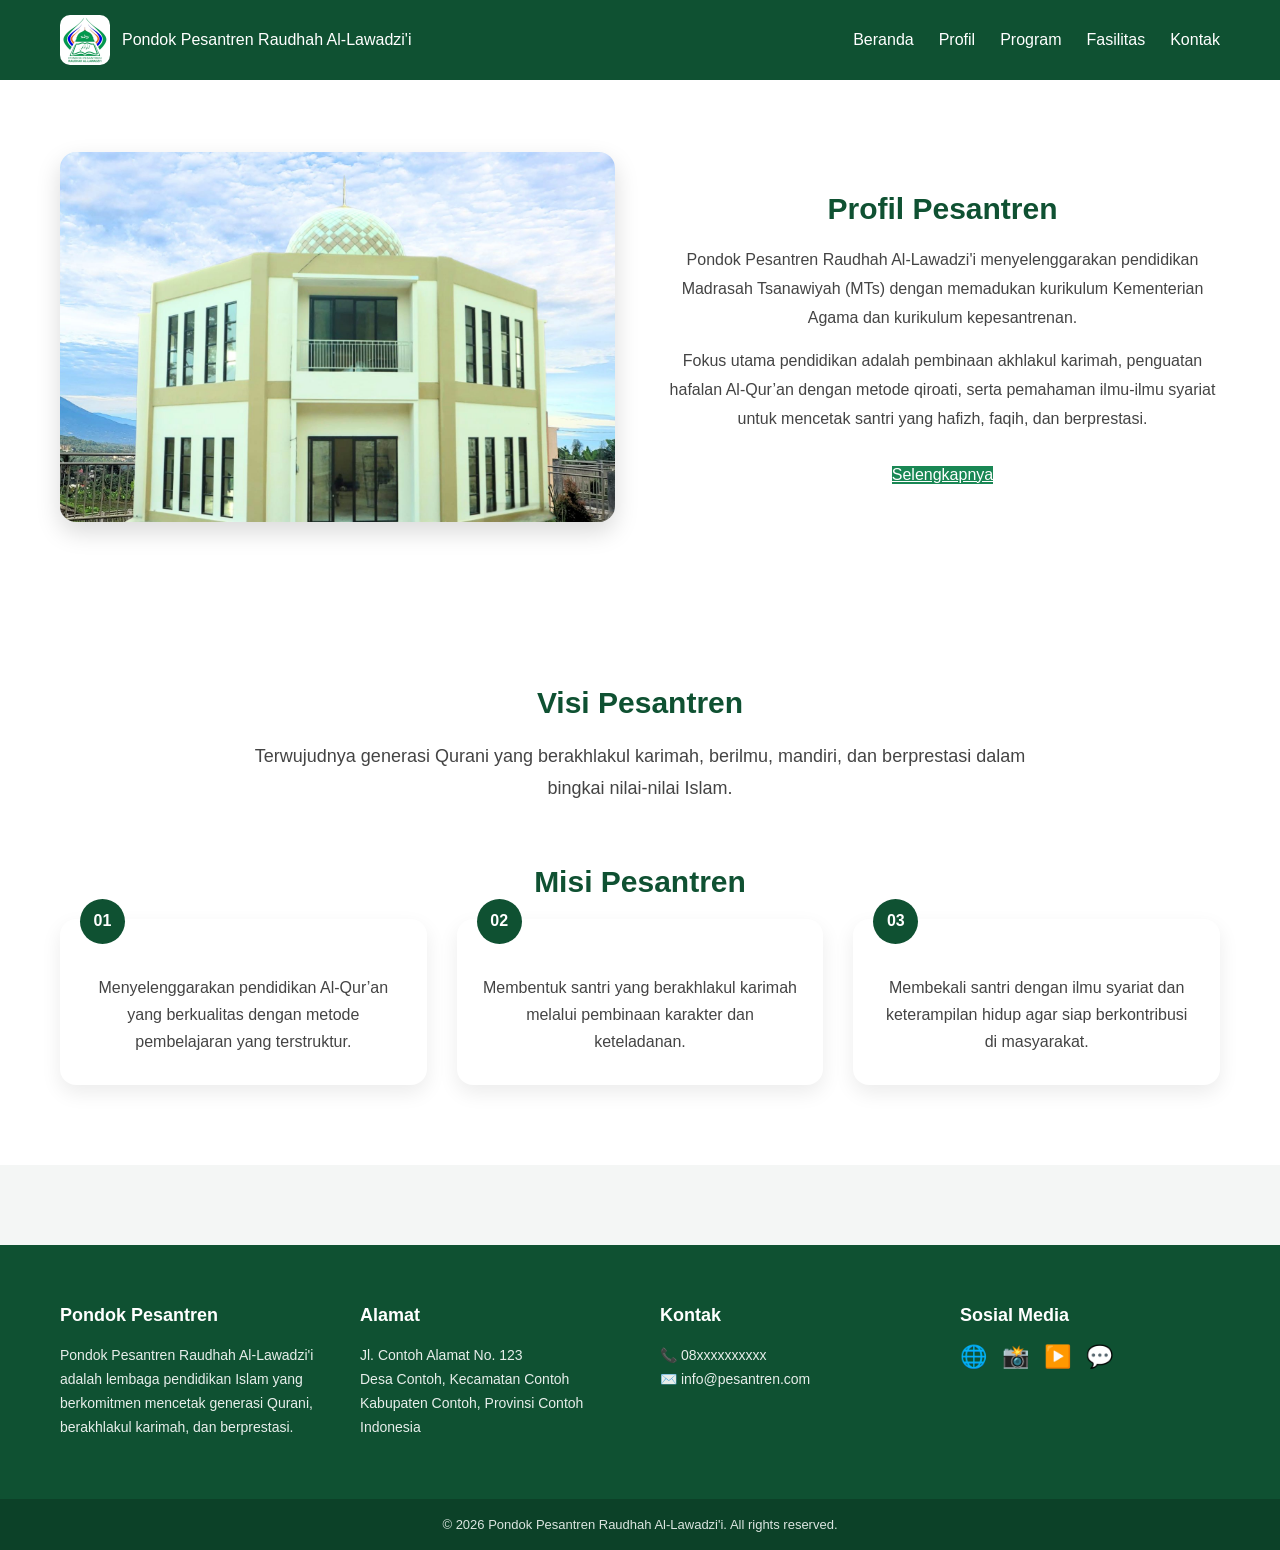
==== profil.html @ b439f45b "Initial commit" ====
<!doctype html>
<html lang="id">
  <head>
    <meta charset="UTF-8" />
    <meta name="viewport" content="width=device-width, initial-scale=1.0" />

    <title>PonPes-Raudhah Al-Lawadzi'i</title>
    <link rel="stylesheet" href="style.css" />
  </head>
  <body>
    <!-- NAVBAR -->
    <header class="navbar">
      <div class="nav-container">
        <div class="logo">
          <img src="assets/img/logo-pondok1.jpg" alt="Logo Pesantren" />
          <span>Pondok Pesantren Raudhah Al-Lawadzi'i</span>
        </div>

        <!-- Hamburger -->
        <div class="hamburger" id="hamburger">
          <span></span>
          <span></span>
          <span></span>
        </div>

        <!-- Menu -->
        <nav class="nav-menu">
          <a href="index.html">Beranda</a>
          <a href="#">Profil</a>
          <a href="profil.html">Program</a>
          <a href="fasilitas.html">Fasilitas</a>
          <a href="kontak.html">Kontak</a>
        </nav>
      </div>
    </header>

    <!-- =========================
     SECTION PROFIL PESANTREN
========================= -->
    <section class="section profil" id="profil">
      <div class="profil-container">
        <!-- KOLOM FOTO -->
        <div class="profil-image">
          <img src="assets/img/masjid.jpg" alt="Profil Pondok Pesantren" />
        </div>

        <!-- KOLOM TEKS -->
        <div class="profil-content">
          <h2>Profil Pesantren</h2>
          <p>
            Pondok Pesantren Raudhah Al-Lawadzi'i menyelenggarakan pendidikan
            Madrasah Tsanawiyah (MTs) dengan memadukan kurikulum Kementerian
            Agama dan kurikulum kepesantrenan.
          </p>
          <p>
            Fokus utama pendidikan adalah pembinaan akhlakul karimah, penguatan
            hafalan Al-Qur’an dengan metode qiroati, serta pemahaman ilmu-ilmu
            syariat untuk mencetak santri yang hafizh, faqih, dan berprestasi.
          </p>

          <!-- TOMBOL DETAIL -->
          <a href="profil.html" class="btn-primary">Selengkapnya</a>
        </div>
      </div>
    </section>

    <!-- =========================
     SECTION VISI & MISI
========================= -->
    <section class="section visi-misi bg-light" id="visi-misi">
      <div class="visi-misi-container">
        <!-- VISI -->
        <div class="visi">
          <h2>Visi Pesantren</h2>
          <p>
            Terwujudnya generasi Qurani yang berakhlakul karimah, berilmu,
            mandiri, dan berprestasi dalam bingkai nilai-nilai Islam.
          </p>
        </div>

        <!-- MISI -->
        <div class="misi">
          <h2>Misi Pesantren</h2>

          <div class="misi-grid">
            <!-- MISI ITEM -->
            <div class="misi-card">
              <span class="misi-number">01</span>
              <p>
                Menyelenggarakan pendidikan Al-Qur’an yang berkualitas dengan
                metode pembelajaran yang terstruktur.
              </p>
            </div>

            <div class="misi-card">
              <span class="misi-number">02</span>
              <p>
                Membentuk santri yang berakhlakul karimah melalui pembinaan
                karakter dan keteladanan.
              </p>
            </div>

            <div class="misi-card">
              <span class="misi-number">03</span>
              <p>
                Membekali santri dengan ilmu syariat dan keterampilan hidup agar
                siap berkontribusi di masyarakat.
              </p>
            </div>
          </div>
        </div>
      </div>
    </section>

    <!-- =========================
     FOOTER
========================= -->
    <footer class="footer">
      <div class="footer-container">
        <!-- =================
         PROFIL SINGKAT
    ================== -->
        <div class="footer-col">
          <h3>Pondok Pesantren</h3>
          <p>
            Pondok Pesantren Raudhah Al-Lawadzi'i adalah lembaga pendidikan
            Islam yang berkomitmen mencetak generasi Qurani, berakhlakul
            karimah, dan berprestasi.
          </p>
        </div>

        <!-- =================
         ALAMAT
    ================== -->
        <div class="footer-col">
          <h3>Alamat</h3>
          <p>
            Jl. Contoh Alamat No. 123<br />
            Desa Contoh, Kecamatan Contoh<br />
            Kabupaten Contoh, Provinsi Contoh<br />
            Indonesia
          </p>
        </div>

        <!-- =================
         KONTAK
    ================== -->
        <div class="footer-col">
          <h3>Kontak</h3>
          <p>
            📞 08xxxxxxxxxx<br />
            ✉️ info@pesantren.com
          </p>
        </div>

        <!-- =================
         SOSIAL MEDIA
    ================== -->
        <div class="footer-col">
          <h3>Sosial Media</h3>
          <div class="footer-sosmed">
            <a href="#" target="_blank" aria-label="Facebook">🌐</a>
            <a href="#" target="_blank" aria-label="Instagram">📸</a>
            <a href="#" target="_blank" aria-label="YouTube">▶️</a>
            <a href="#" target="_blank" aria-label="WhatsApp">💬</a>
          </div>
        </div>
      </div>

      <!-- COPYRIGHT -->
      <div class="footer-bottom">
        <p>
          © 2026 Pondok Pesantren Raudhah Al-Lawadzi'i. All rights reserved.
        </p>
      </div>
    </footer>

    <script src="script.js"></script>
  </body>
</html>
---- style.css ----
/* =========================
   RESET & GLOBAL SETUP
========================= */
* {
  margin: 0;
  padding: 0;
  box-sizing: border-box;
  font-family: "Segoe UI", Arial, sans-serif;
}

html {
  scroll-behavior: smooth;
}

html,
body {
  height: 100%;
}

body {
  padding-top: 72px; /* agar hero tidak tertutup navbar */
  min-height: 100vh; /* pastikan body selalu penuh layar */
  display: flex;
  flex-direction: column; /* footer bisa nempel bawah */
  background: #f4f6f5;
  color: #333;
}

/* =========================
   NAVBAR
========================= */
.navbar {
  background: #0f5132;
  color: white;
  position: fixed; /* tetap di atas */
  top: 0; /* jarak dari atas 0 */
  left: 0;
  right: 0;
  z-index: 9999; /* supaya di atas konten lain */
}

.nav-container {
  max-width: 1200px;
  margin: auto;
  padding: 15px 20px;
  min-height: 72px;

  display: flex;
  align-items: center;
  justify-content: space-between;
}

/* =========================
   LOGO
========================= */
.logo {
  display: flex;
  align-items: center;
  gap: 12px;
  flex-shrink: 0; /* logo tidak mengecil */
}

.logo img {
  height: 50px;
  width: auto;
  object-fit: contain;
  border-radius: 10px;
}

/* =========================
   NAV MENU (DESKTOP)
========================= */
.nav-menu {
  display: flex;
  gap: 25px;
}

.nav-menu a {
  color: white;
  text-decoration: none;
  font-weight: 500;
}

/* =========================
   HAMBURGER ICON
========================= */
.hamburger {
  display: none; /* hanya tampil di mobile */
  flex-direction: column;
  gap: 6px;
  cursor: pointer;
}

.hamburger span {
  width: 26px;
  height: 3px;
  background: white;
  border-radius: 2px;
}

/* =========================
   HERO SECTION
========================= */
.hero {
  position: relative;
  min-height: 100vh; /* full layar */
  display: flex;
  align-items: center;
  justify-content: center;
  text-align: center;

  /* background hero */
  background-image: url("assets/img/asrama.jpg");
  background-size: cover; /* full cover */
  background-position: center;
  background-repeat: no-repeat;

  color: white;
}

/* overlay transparan */
.hero-overlay {
  position: absolute;
  inset: 0;
  background: rgba(15, 81, 50, 0.8);
  z-index: 1;
}

/* konten hero */
.hero-content {
  position: relative;
  z-index: 2;
  max-width: 900px;
  padding: clamp(80px, 10vh, 140px) 20px;
}

.hero-content h1 {
  font-size: clamp(32px, 5vw, 48px);
  margin-bottom: 15px;
}

.hero-content p {
  font-size: clamp(16px, 2.5vw, 18px);
  margin-bottom: 30px;
}

/* tombol hero */
.hero-btn a {
  padding: 12px 30px;
  border-radius: 6px;
  text-decoration: none;
  margin: 0 10px;
}

.btn-primary {
  background: #198754;
  color: white;
  border: 2px solid white;
}

.btn-secondary {
  background: #6a8719;
  color: white;
  border: 2px solid white;
}

/* =========================
   SECTION PROFIL
========================= */
.profil {
  background: #ffffff;
}

/* container 2 kolom */
.profil-container {
  max-width: 1200px;
  margin: auto;

  display: grid;
  grid-template-columns: 1fr 1fr; /* 2 kolom */
  gap: 50px;
  align-items: center;
}

/* =========================
   GAMBAR PROFIL
========================= */
.profil-image img {
  width: 100%;
  border-radius: 16px;
  object-fit: cover;
  box-shadow: 0 10px 25px rgba(0, 0, 0, 0.15);
}

/* =========================
   KONTEN PROFIL
========================= */
.profil-content h2 {
  font-size: 32px;
  color: #0f5132;
  margin-bottom: 20px;
}

.profil-content p {
  font-size: 16px;
  line-height: 1.8;
  margin-bottom: 15px;
  color: #444;
}

.profil-content .btn-primary {
  display: inline-block;
  margin-top: 15px;
}

/* =========================
   RESPONSIVE PROFIL
========================= */
@media (max-width: 768px) {
  .profil-container {
    grid-template-columns: 1fr; /* jadi 1 kolom */
    text-align: center;
  }

  .profil-image img {
    max-height: 320px;
    object-fit: cover;
  }

  .profil-content h2 {
    margin-top: 20px;
  }
}

/* =========================
   SECTION VISI & MISI
========================= */
.visi-misi-container {
  max-width: 1200px;
  margin: auto;
  text-align: center;
}

/* =========================
   VISI
========================= */
.visi h2 {
  font-size: 32px;
  color: #0f5132;
  margin-bottom: 15px;
}

.visi p {
  max-width: 800px;
  margin: auto;
  font-size: 18px;
  line-height: 1.8;
  color: #444;
}

/* =========================
   MISI
========================= */
.misi {
  margin-top: 60px;
}

.misi h2 {
  font-size: 30px;
  color: #0f5132;
  margin-bottom: 30px;
}

/* grid misi */
.misi-grid {
  display: grid;
  grid-template-columns: repeat(3, 1fr);
  gap: 30px;
}

/* card misi */
.misi-card {
  background: white;
  padding: 30px 25px;
  border-radius: 16px;
  box-shadow: 0 8px 20px rgba(0, 0, 0, 0.08);
  position: relative;
  transition: transform 0.3s ease;
}

.misi-card:hover {
  transform: translateY(-6px);
}

/* nomor misi */
.misi-number {
  position: absolute;
  top: -20px;
  left: 20px;
  background: #0f5132;
  color: white;
  width: 45px;
  height: 45px;
  border-radius: 50%;
  display: flex;
  align-items: center;
  justify-content: center;
  font-weight: bold;
}

/* teks misi */
.misi-card p {
  margin-top: 25px;
  font-size: 16px;
  line-height: 1.7;
  color: #444;
}

/* =========================
   RESPONSIVE VISI MISI
========================= */
@media (max-width: 900px) {
  .misi-grid {
    grid-template-columns: 1fr;
  }

  .misi-card {
    text-align: center;
  }

  .misi-number {
    left: 50%;
    transform: translateX(-50%);
  }
}

/* =========================
   PROGRAM UNGGULAN
========================= */
.program-unggulan {
  background: #f9fafb;
}

/* Container utama */
.program-container {
  max-width: 1200px;
  margin: auto;
}

/* Header */
.program-header {
  text-align: center;
  margin-bottom: 50px;
}

.program-header h2 {
  font-size: 32px;
  color: #0f5132;
  margin-bottom: 10px;
}

.program-header p {
  max-width: 700px;
  margin: auto;
  font-size: 17px;
  line-height: 1.7;
  color: #555;
}

/* =========================
   GRID PROGRAM
========================= */
.program-grid {
  display: grid;
  grid-template-columns: repeat(4, 1fr); /* desktop */
  gap: 30px;
}

/* Card program */
.program-card {
  background: white;
  padding: 35px 25px;
  border-radius: 18px;
  text-align: center;
  box-shadow: 0 10px 25px rgba(0, 0, 0, 0.08);
  transition: transform 0.3s ease;
}

.program-card:hover {
  transform: translateY(-8px);
}

/* Icon program */
.program-card img {
  width: 70px;
  margin-bottom: 20px;
}

/* Judul */
.program-card h3 {
  font-size: 20px;
  color: #0f5132;
  margin-bottom: 12px;
}

/* Deskripsi */
.program-card p {
  font-size: 15px;
  line-height: 1.6;
  color: #555;
}

/* =========================
   RESPONSIVE
========================= */
@media (max-width: 992px) {
  .program-grid {
    grid-template-columns: repeat(2, 1fr);
  }
}

@media (max-width: 600px) {
  .program-grid {
    grid-template-columns: 1fr;
  }

  .program-card {
    padding: 30px 20px;
  }
}

/* =========================
   GRID FASILITAS
========================= */
.facility-grid {
  margin-top: 50px;
  display: grid;
  grid-template-columns: repeat(4, 1fr);
  gap: 30px;
}

/* CARD FASILITAS */
.facility-card {
  background: white;
  border-radius: 16px;
  overflow: hidden;
  text-align: center;
  box-shadow: 0 8px 20px rgba(0, 0, 0, 0.12);
  transition: transform 0.3s ease;
}

.facility-card:hover {
  transform: translateY(-6px);
}

/* GAMBAR */
.facility-card img {
  width: 100%;
  aspect-ratio: 4 / 3;
  object-fit: cover;
}

/* JUDUL */
.facility-card h3 {
  padding: 18px;
  font-size: 18px;
  color: #0f5132;
}

/*responsive fasilitas*/
/* Tablet */
@media (max-width: 1024px) {
  .facility-grid {
    grid-template-columns: repeat(2, 1fr);
  }
}

/* Mobile */
@media (max-width: 600px) {
  .facility-grid {
    grid-template-columns: 1fr;
  }
}

/* =========================
   KONTAK GRID
========================= */
.contact-grid {
  margin-top: 50px;
  display: grid;
  grid-template-columns: 1fr 1fr; /* kiri - kanan */
  gap: 40px;
  align-items: stretch;
}

/* =========================
   MAPS
========================= */
.contact-maps {
  width: 100%;
  height: 100%;
  min-height: 420px;
  border-radius: 16px;
  overflow: hidden;
  box-shadow: 0 10px 25px rgba(0, 0, 0, 0.15);
}

.contact-maps iframe {
  width: 100%;
  height: 100%;
  border: 0;
}

/* =========================
   FORM KONTAK
========================= */
.contact-form {
  background: white;
  padding: 40px;
  border-radius: 16px;
  box-shadow: 0 10px 25px rgba(0, 0, 0, 0.1);
  text-align: left;
}

.contact-form h3 {
  margin-bottom: 25px;
  color: #0f5132;
}

/* INPUT & TEXTAREA */
.contact-form input,
.contact-form textarea {
  width: 100%;
  padding: 14px 16px;
  margin-bottom: 18px;
  border-radius: 8px;
  border: 1px solid #ccc;
  font-size: 15px;
}

/* FOCUS INPUT */
.contact-form input:focus,
.contact-form textarea:focus {
  outline: none;
  border-color: #198754;
}

/* BUTTON */
.contact-form button {
  width: 100%;
  padding: 14px;
  border-radius: 8px;
  font-size: 16px;
  cursor: pointer;
}

/* =========================
   RESPONSIVE
========================= */
@media (max-width: 768px) {
  .contact-grid {
    grid-template-columns: 1fr; /* jadi atas bawah */
  }

  .contact-maps {
    min-height: 300px;
  }

  .contact-form {
    padding: 30px 20px;
  }
}

/* =========================
   SECTION UMUM
========================= */
.section {
  padding: 80px 60px;
  text-align: center;
  scroll-margin-top: 70px;
}

.section h2 {
  font-size: 30px;
  margin-bottom: 20px;
  color: #0f5132;
}

.desc {
  max-width: 800px;
  margin: auto;
  line-height: 1.7;
}

.bg-light {
  background: #ffffff;
}

/* =========================
   FOOTER
========================= */
.footer {
  background: #0f5132;
  color: #ffffff;
  margin-top: 80px;
}

/* GRID FOOTER */
.footer-container {
  max-width: 1200px;
  margin: auto;
  padding: 60px 20px;
  display: grid;
  grid-template-columns: repeat(4, 1fr);
  gap: 40px;
}

/* KOLOM FOOTER */
.footer-col h3 {
  margin-bottom: 18px;
  font-size: 18px;
}

.footer-col p {
  line-height: 1.7;
  font-size: 14px;
  opacity: 0.9;
}

/* SOSIAL MEDIA */
.footer-sosmed {
  display: flex;
  gap: 15px;
}

.footer-sosmed a {
  font-size: 22px;
  text-decoration: none;
  transition:
    transform 0.3s,
    opacity 0.3s;
}

.footer-sosmed a:hover {
  transform: scale(1.2);
  opacity: 0.8;
}

/* COPYRIGHT */
.footer-bottom {
  background: #0c3f27;
  text-align: center;
  padding: 18px;
  font-size: 13px;
  opacity: 0.85;
}

/* =========================
   RESPONSIVE FOOTER
========================= */
@media (max-width: 768px) {
  .footer-container {
    grid-template-columns: 1fr 1fr;
  }
}

@media (max-width: 480px) {
  .footer-container {
    grid-template-columns: 1fr;
    text-align: center;
  }

  .footer-sosmed {
    justify-content: center;
  }
}

/* =========================
   RESPONSIVE
========================= */

/* tablet & mobile */
@media (max-width: 768px) {
  /* hamburger aktif */
  .hamburger {
    display: flex;
  }

  /* menu mobile */
  .nav-menu {
    position: absolute;
    top: 72px;
    left: 0;
    width: 100%;
    background: #0f5132;
    flex-direction: column;
    align-items: center;
    display: none;
    padding: 20px 0;
    z-index: 999;
  }

  .nav-menu.active {
    display: flex;
  }

  .nav-menu a {
    padding: 10px 0;
  }

  /* hero mobile */
  .hero {
    min-height: auto;
    padding: 80px 20px;
  }

  .hero-btn a {
    display: block;
    margin: 10px auto;
    width: 80%;
  }

  /* section padding */
  .section {
    padding: 60px 20px;
  }

  /* logo responsive */
  .logo img {
    height: 38px;
  }

  .logo span {
    font-size: 14px;
    white-space: nowrap;
  }
}

/* mobile kecil */
@media (max-width: 480px) {
  .logo span {
    display: none; /* logo saja */
  }
}
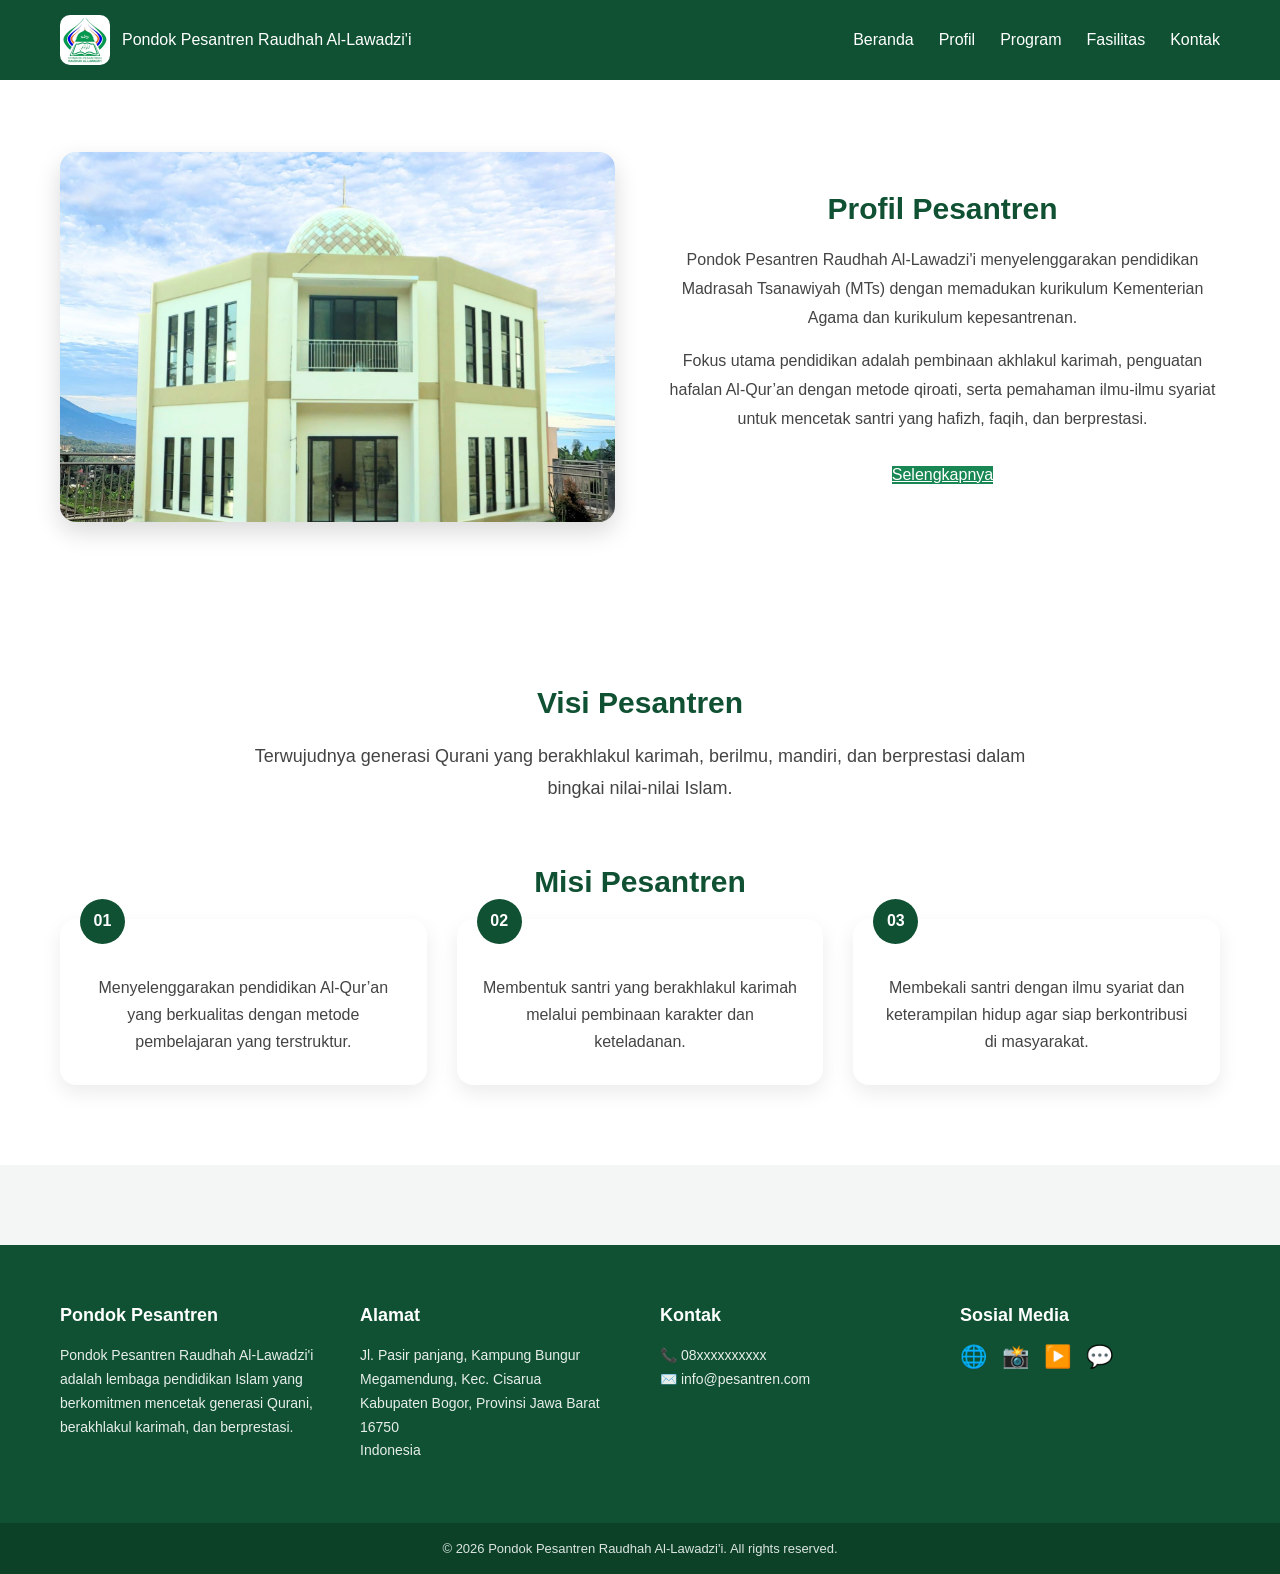
==== commit bcbfa510: "pembaruan index html" ====
--- a/profil.html
+++ b/profil.html
@@ -24,7 +24,7 @@
         </div>
 
         <!-- Menu -->
-        <nav class="nav-menu">
+        <nav class="nav-menu" id="navMenu">
           <a href="index.html">Beranda</a>
           <a href="#">Profil</a>
           <a href="profil.html">Program</a>
@@ -135,9 +135,9 @@
         <div class="footer-col">
           <h3>Alamat</h3>
           <p>
-            Jl. Contoh Alamat No. 123<br />
-            Desa Contoh, Kecamatan Contoh<br />
-            Kabupaten Contoh, Provinsi Contoh<br />
+            Jl. Pasir panjang, Kampung Bungur<br />
+            Megamendung, Kec. Cisarua<br />
+            Kabupaten Bogor, Provinsi Jawa Barat 16750<br />
             Indonesia
           </p>
         </div>
--- a/style.css
+++ b/style.css
@@ -373,13 +373,13 @@
 .program-grid {
   display: grid;
   grid-template-columns: repeat(4, 1fr); /* desktop */
-  gap: 30px;
+  gap: 20px;
 }
 
 /* Card program */
 .program-card {
   background: white;
-  padding: 35px 25px;
+  padding: 15px 25px;
   border-radius: 18px;
   text-align: center;
   box-shadow: 0 10px 25px rgba(0, 0, 0, 0.08);
@@ -392,8 +392,8 @@
 
 /* Icon program */
 .program-card img {
-  width: 70px;
-  margin-bottom: 20px;
+  width: 250px;
+  margin-bottom: 10px;
 }
 
 /* Judul */
@@ -489,7 +489,7 @@
   margin-top: 50px;
   display: grid;
   grid-template-columns: 1fr 1fr; /* kiri - kanan */
-  gap: 40px;
+  gap: 8px;
   align-items: stretch;
 }
 
@@ -497,9 +497,9 @@
    MAPS
 ========================= */
 .contact-maps {
-  width: 100%;
-  height: 100%;
-  min-height: 420px;
+  width: 90%;
+  height: 90%;
+  min-height: 300px;
   border-radius: 16px;
   overflow: hidden;
   box-shadow: 0 10px 25px rgba(0, 0, 0, 0.15);
@@ -516,7 +516,7 @@
 ========================= */
 .contact-form {
   background: white;
-  padding: 40px;
+  padding: 20px;
   border-radius: 16px;
   box-shadow: 0 10px 25px rgba(0, 0, 0, 0.1);
   text-align: left;
@@ -530,7 +530,7 @@
 /* INPUT & TEXTAREA */
 .contact-form input,
 .contact-form textarea {
-  width: 100%;
+  width: 80%;
   padding: 14px 16px;
   margin-bottom: 18px;
   border-radius: 8px;
@@ -547,7 +547,7 @@
 
 /* BUTTON */
 .contact-form button {
-  width: 100%;
+  width: 80%;
   padding: 14px;
   border-radius: 8px;
   font-size: 16px;
